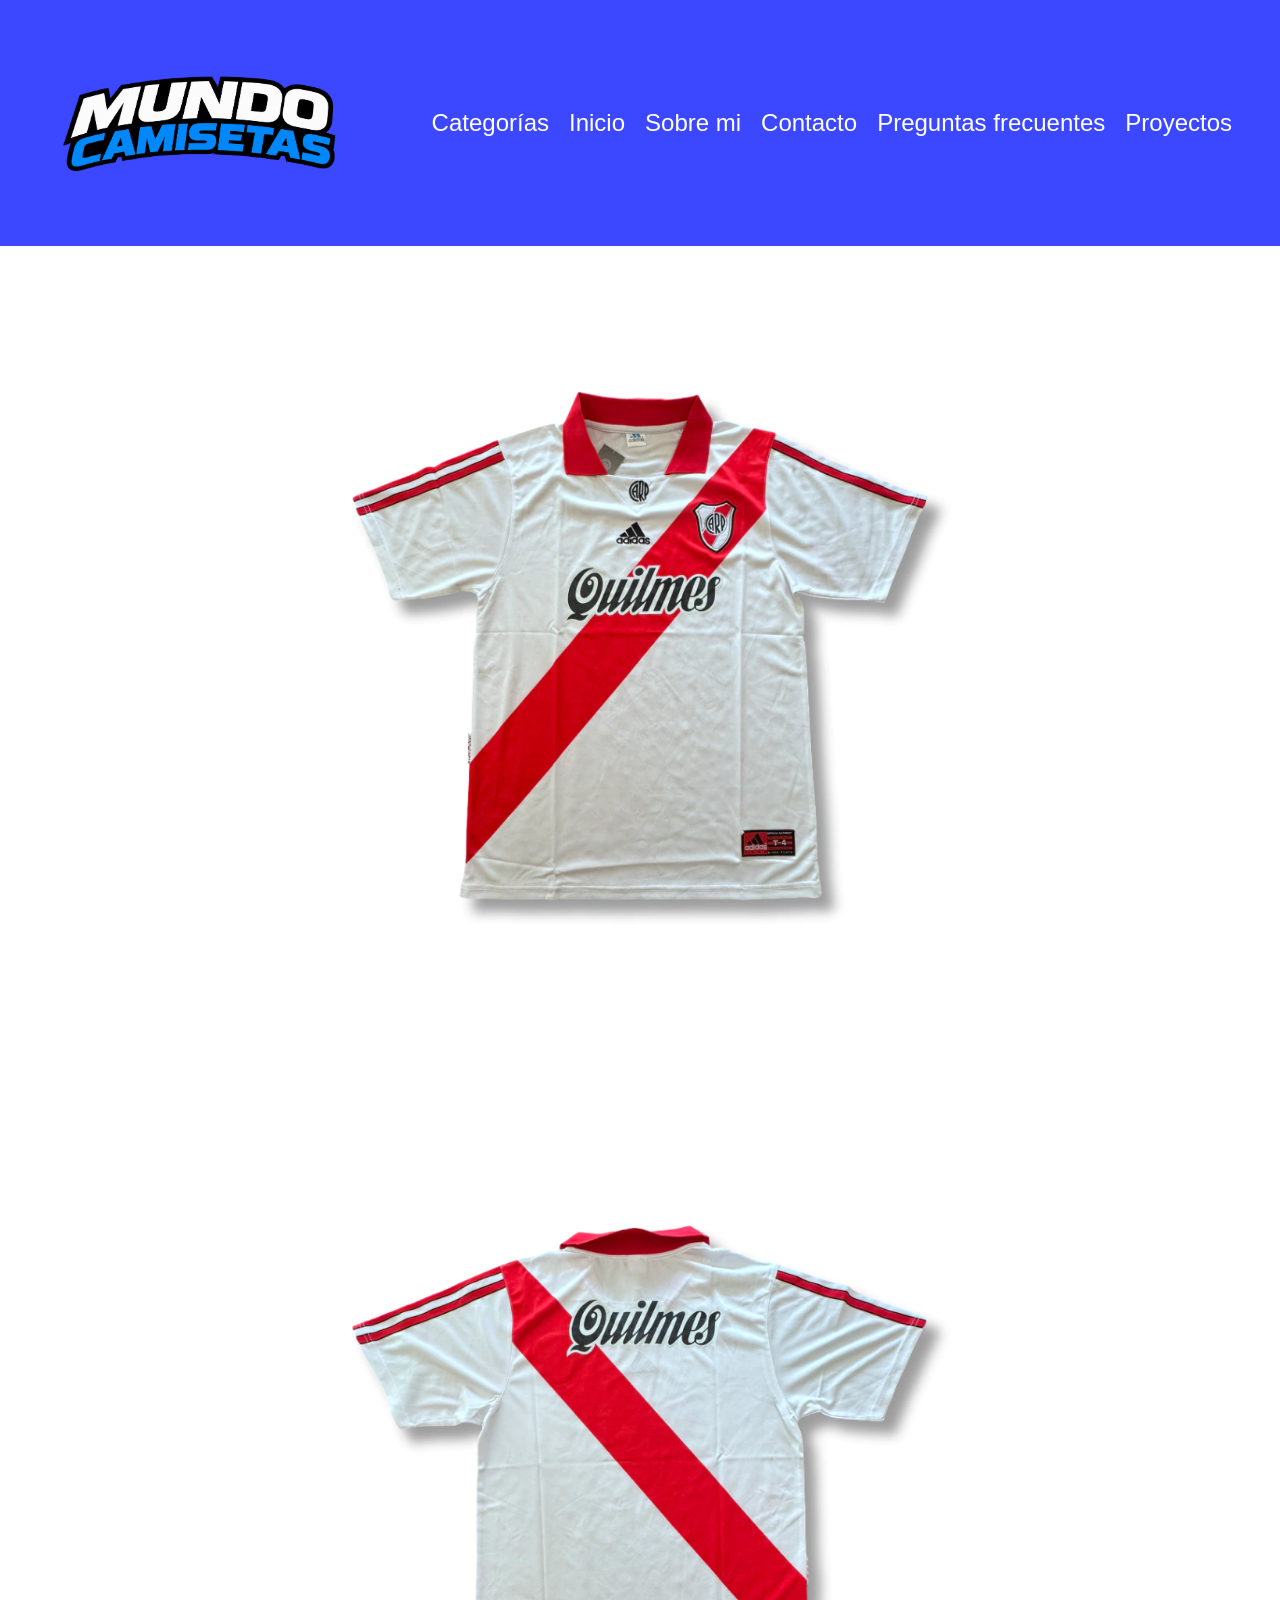
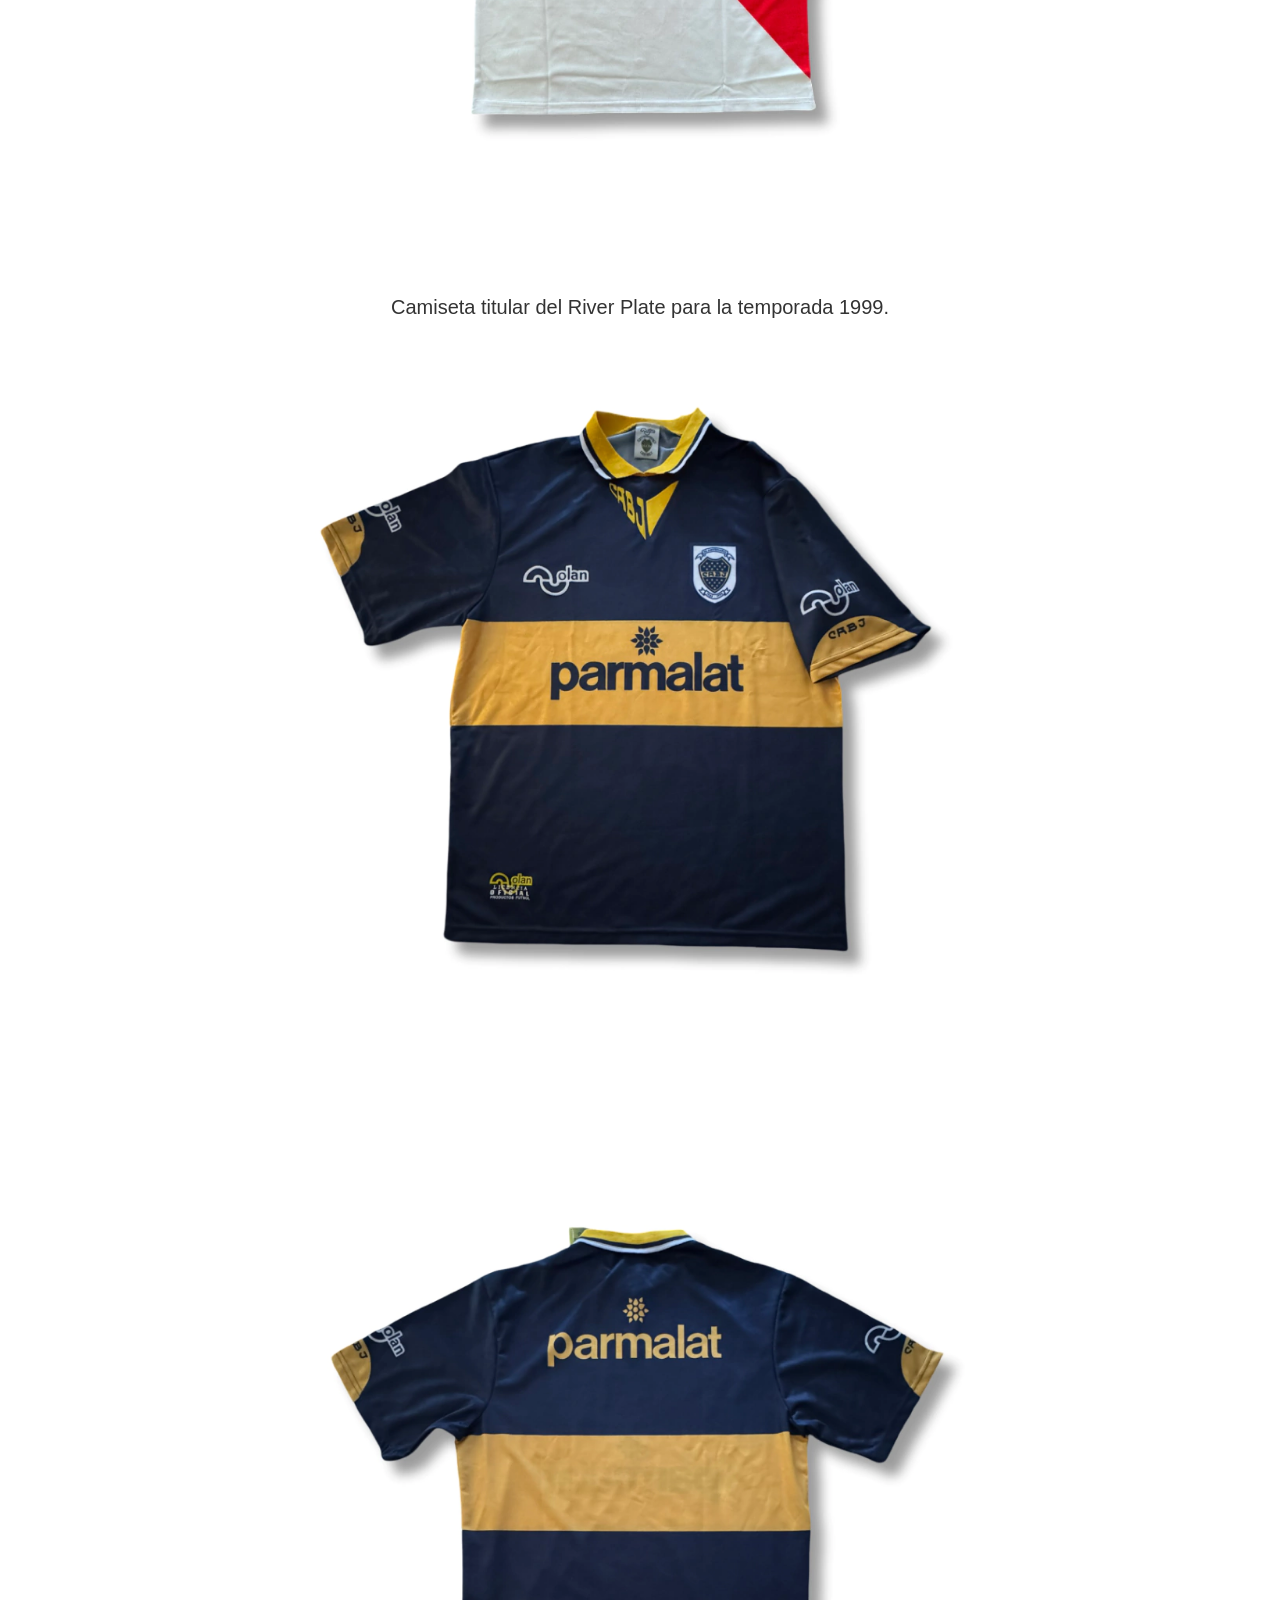
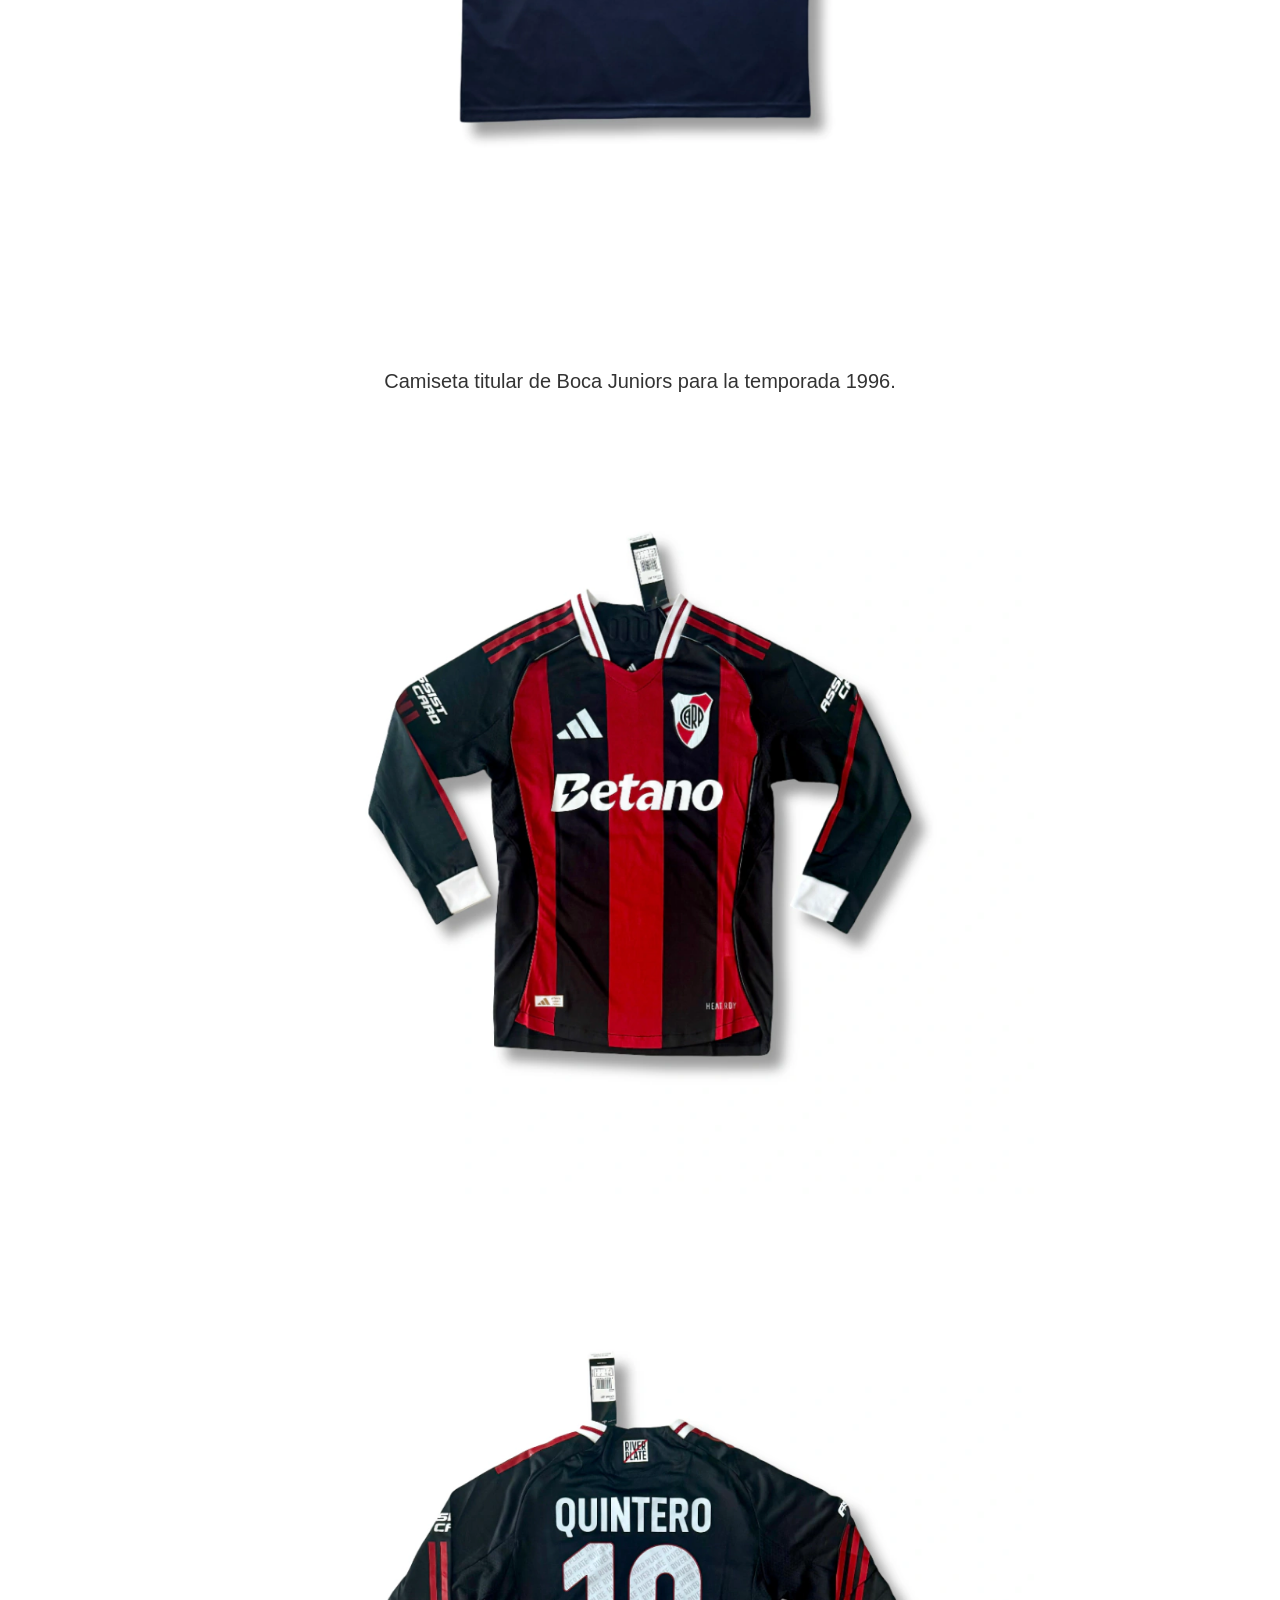
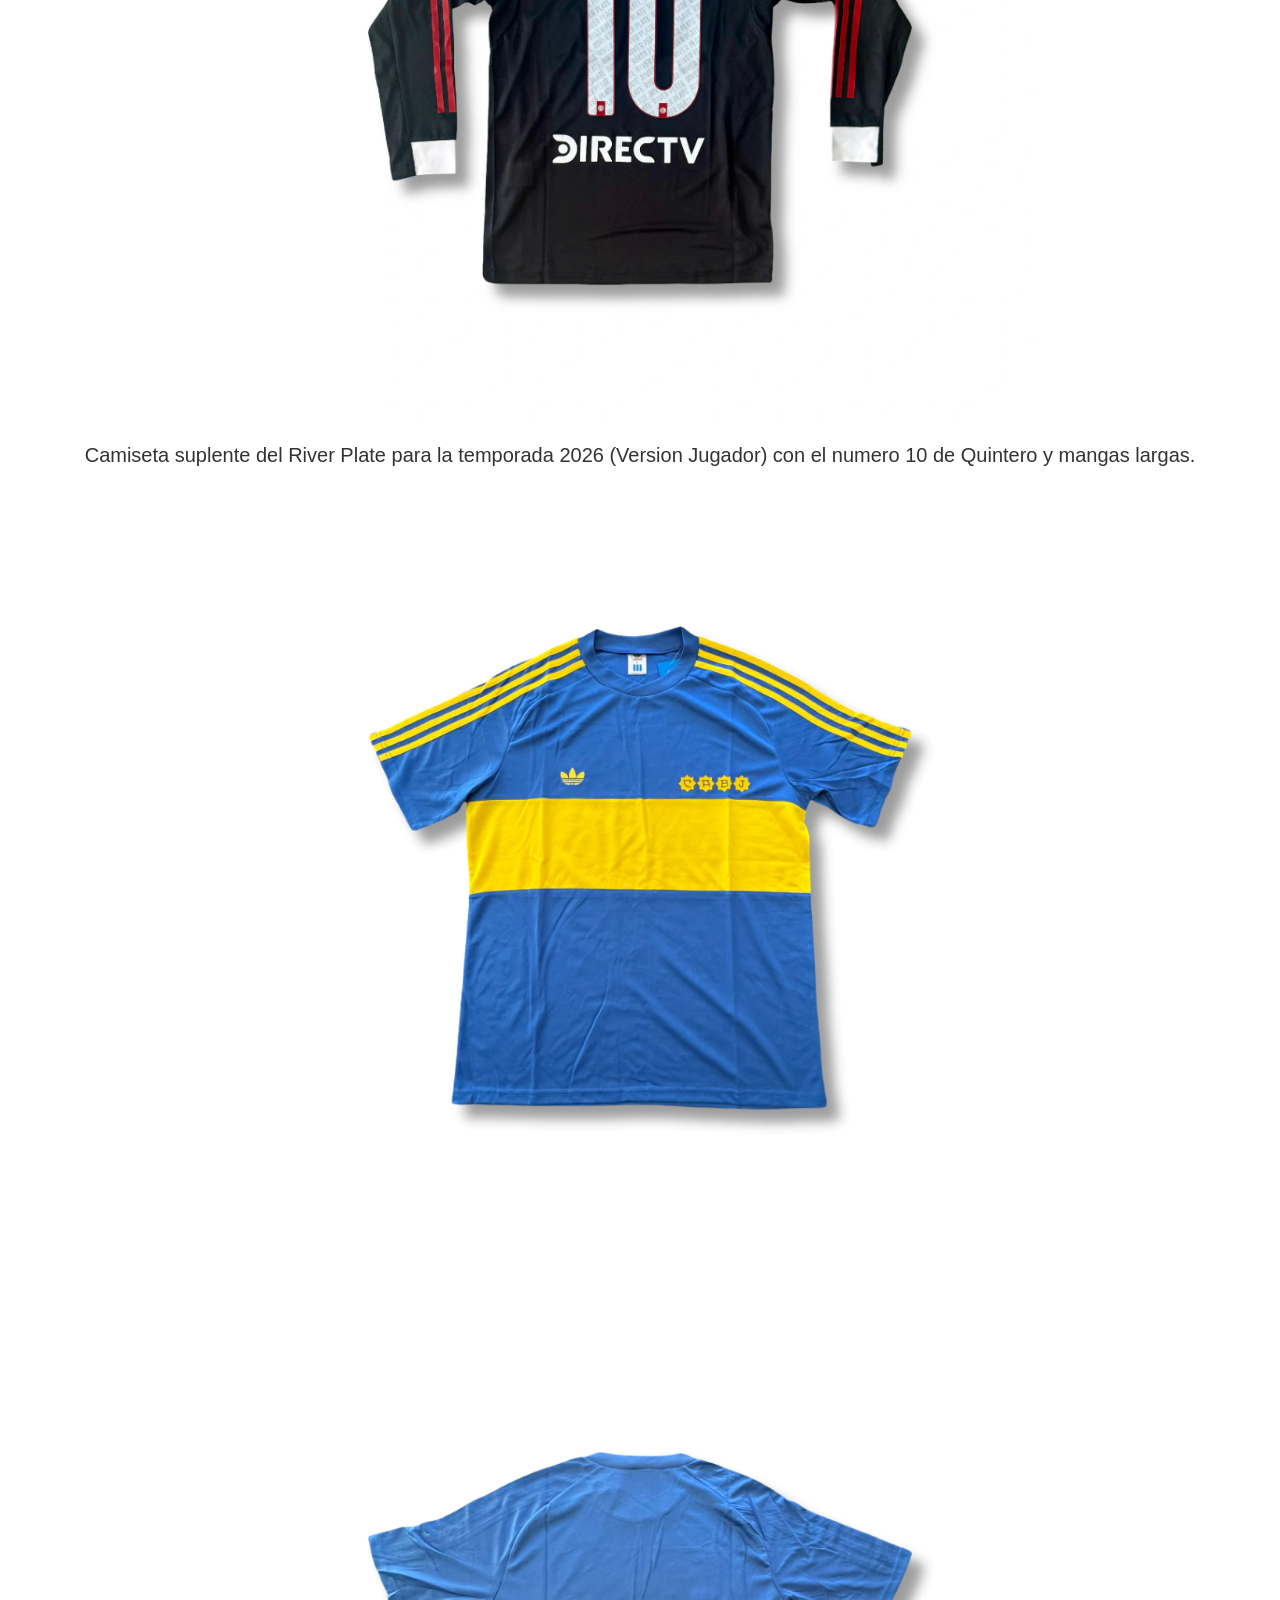
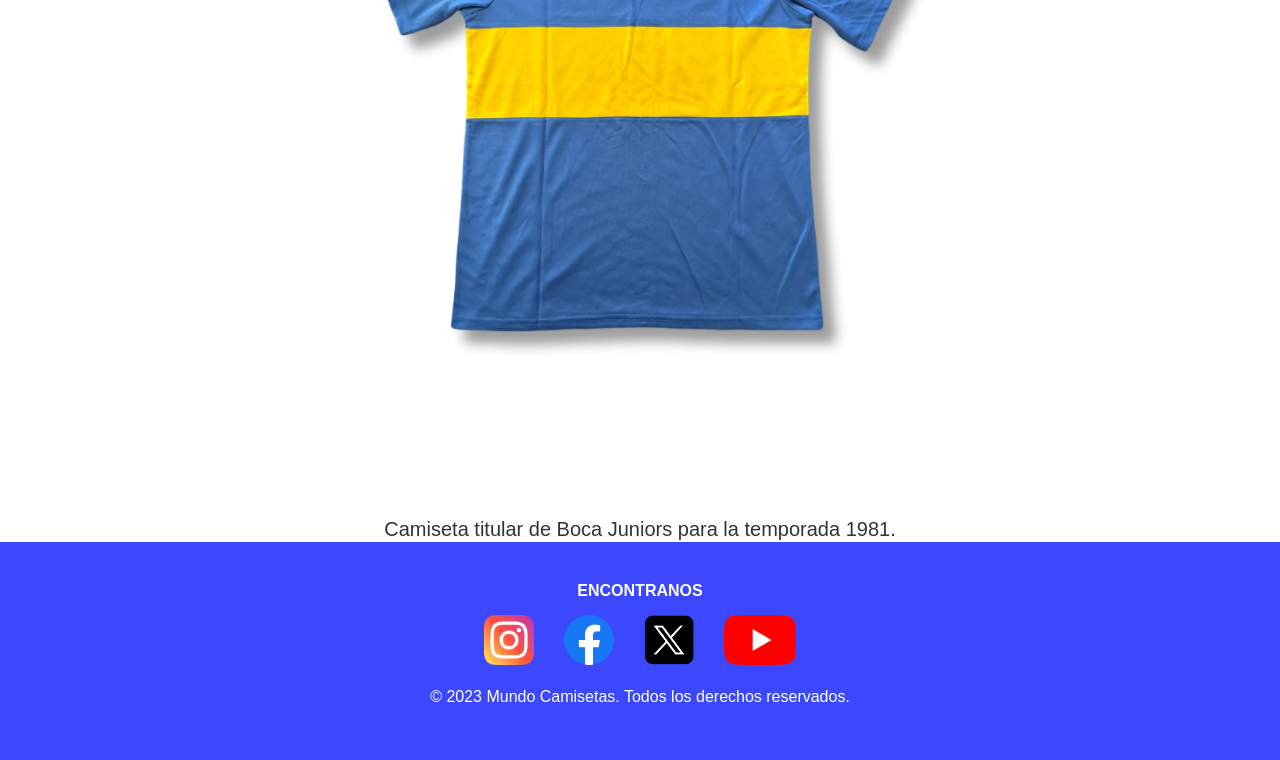
==== pages/argentina.html @ 4426f590 "Initial commit" ====
<!DOCTYPE html>
<html lang="en">
<head>
    <meta charset="UTF-8">
    <meta name="viewport" content="width=device-width, initial-scale=1.0">
    <link rel="stylesheet" href="../styles/styles.css">
    <link rel="shorcut icon" href="../assets/logos/Emblema Mundo Camisetas Futboleras.png" type="image/x-icon">
    <title>Argentina - Mundo camisetas</title>
</head>
<body>
    <header>
        <a href="#">
            <img src="../assets/logos/logo tipografia.png" alt="Logo de Mundo Camisetas" class="logo">
        </a>
        
        <!-- Navegación unificada -->
        <nav class="navbar">
            <ul class="menu-principal">
                    <!-- Categorías con su submenú -->
                <li class="menu-categorias">
                    <a href="#">Categorías</a>
                    <ul class="submenu">
                        <li><a href="./internacionales.html">Internacionales</a></li>
                        <li><a href="./argentina.html">Argentina</a></li>
                        <li><a href="./selecciones.html">Selecciones</a></li>
                        <li><a href="./seleccion argentina.html">Selección Argentina</a></li>
                    </ul>
                </li>
                <li><a href="../index.html">Inicio</a></li>
                <li><a href="./sobre-mi.html">Sobre mi</a></li>
                <li><a href="./contacto.html">Contacto</a></li>
                <li><a href="./faq.html">Preguntas frecuentes</a></li>
                <li><a href="./proyectos.html">Proyectos</a></li>
            </ul>
        </nav>
    </header>
    <main>
        <article>
            <figure>
                <img src="../assets/camisetas/river-plate-titular-retro-1999.webp" alt="Camiseta River Plate Titular Retro 1999" class="camisetas">
                <img src="../assets/camisetas/river-plate-titular-retro-1999-dorso.webp" alt="Camiseta River Plate Titular Retro 1999 Dorso" class="camisetas">
                <figcaption class="descripcion-camisetas">Camiseta titular del River Plate para la temporada 1999.</figcaption>
            </figure>
        </article>
        <article>
            <figure>
                <img src="../assets/camisetas/boca-juniors-titular-retro-1996.webp" alt="Camiseta Boca Juniors Titular Retro 1996" class="camisetas">
                <img src="../assets/camisetas/boca-juniors-titular-retro-1996-dorso.webp" alt="Camiseta Boca Juniors Titular Retro 1996 Dorso" class="camisetas">
                <figcaption class="descripcion-camisetas">Camiseta titular de Boca Juniors para la temporada 1996.</figcaption>
            </figure>
        </article>
        <article>
            <figure>
                <img src="../assets/camisetas/river-plate-suplente-2026-10-quintero-mangas-largas.webp" alt="Camiseta River Plate Suplente 2026 10 Quintero Mangas Largas" class="camisetas">
                <img src="../assets/camisetas/river-plate-suplente-2026-10-quintero-mangas-largas-dorso.webp" alt="Camiseta River Plate Suplente 2026 10 Quintero Mangas Largas Dorso" class="camisetas">
                <figcaption class="descripcion-camisetas">Camiseta suplente del River Plate para la temporada 2026 (Version Jugador) con el numero 10 de Quintero y mangas largas.</figcaption>
            </figure>
        </article>
        <article>
            <figure>
                <img src="../assets/camisetas/boca-juniors-titular-retro-1981.webp" alt="Camiseta Boca Juniors Titular Retro 1981" class="camisetas">
                <img src="../assets/camisetas/boca-juniors-titular-retro-1981-dorso.webp" alt="Camiseta Boca Juniors Titular Retro 1981 Dorso" class="camisetas">
                <figcaption class="descripcion-camisetas">Camiseta titular de Boca Juniors para la temporada 1981.</figcaption>
            </figure>
        </article>
    </main>
    <footer>
        <h4 class="encontranos">ENCONTRANOS</h4>
         <ul class="rrss-list">
            <li>
                <a href="https://www.instagram.com/" target="_blank">
                    <img src="../assets/logos/instagram.png" alt="Logo de Instagram" class="rrss">
                </a>
            </li>
            <li>
                <a href="https://www.facebook.com/" target="_blank">
                    <img src="../assets/logos/facebook.png" alt="Logo de Facebook" class="rrss">
                </a>
            </li>
            <li>
                <a href="https://twitter.com/" target="_blank">
                    <img src="../assets/logos/x.png" alt="Logo de Twitter" class="rrss">
                </a>
            </li>
            <li>
                <a href="https://www.youtube.com/" target="_blank">
                    <img src="../assets/logos/yt.png" alt="Logo de YouTube" class="rrss">
                </a>
            </li>
        </ul>
        <p>&copy; 2023 Mundo Camisetas. Todos los derechos reservados.</p>
    </footer>
</body>
</html>
---- styles/styles.css ----
/* Algunas de las cosas utilizadas en el codigo fueron realizadas con ayuda de Teacher y para mayor aprendizaje fui colocando que funcion cumple las cosas que iba haciendo, 
para poder entender mejor el codigo y poder realizarlo de manera mas facil. Ademas de asi saber donde tocar si quiero realizar algun cambio */

/*Reset */

* {
    margin: 0;
    padding: 0;
    box-sizing:border-box
}

body {
    margin: 0;
    padding: 0;
    width: 100%;
}

/* Tipografía */

@import url('https://fonts.googleapis.com/css2?family=Encode+Sans+Expanded:wght@100;200;300;400;500;600;700;800;900&display=swap');
@import url('https://fonts.googleapis.com/css2?family=Domine:wght@400..700&display=swap');


/* Header */

header {
    display: flex;
    justify-content: space-between;
    padding: 15px 30px;
    align-items: center;
}

/* Footer */

.encontranos {
    display: flex;
    justify-content: center;
    padding: 15px;
}


/* Secciones */
body{
    background-color: #ffffff;
}

header {
    background: #3b48ff;
    color: white;
    padding: 3rem;
}

section {
  background-color: #ffffff;  /* 1. Color de fondo */
  margin: 1rem; /* 2. Espaciado exterior */
  padding: 10rem; /* 3. Espaciado interior */
}

footer {
    background-color: #3b48ff;
    width: 100%;                  /* Ocupa el 100% del ancho de la ventana */
    margin: 0;                    /* Elimina cualquier margen exterior */
    padding: 25px 20px;
}




/* Tamaño de imagenes */

.logo {
    display: block;   /* Permite que responda al margin auto */
    margin: 0 auto;   /* Centra la imagen horizontalmente */
    height: 150px;
    width: auto;      /* Mantiene la proporción de la imagen */
}


.rrss {
    height: 50px;
    width: auto;
}

.camisetas {
    height: 800px;             /* Tamaño más adecuado para una grilla/fila */
    width: auto;               /* Mantiene la proporción de la foto */
    margin: 0 auto;
}

.camiseta-inversa {
    height: 800px;             /* Tamaño más adecuado para una grilla/fila */
    width: auto;               /* Mantiene la proporción de la foto */
    margin: 0 auto;
}

.catalogo-camisetas {
    display: flex;             /* Coloca las tarjetas una al lado de la otra */
    justify-content: center;   /* Centra la fila en la pantalla */
    flex-wrap: wrap;           /* Permite que bajen a la siguiente línea si no entran */
    gap: 20px;                 /* Espacio entre cada tarjeta */
}




/* Tipografías */

h1, h2, h3, h4, h5, h6 {
    font-family: 'Encode Sans Expanded', sans-serif;
    text-align: center;
}

p {
    font-family: 'Encode Sans Expanded', sans-serif;
    text-align: justify;
    margin: 1rem;
    text-align: center;
}

a {
    font-family: 'Encode Sans Expanded', sans-serif;
    text-align: center;
}

main {
    font-family: 'Encode Sans Expanded', sans-serif;
}

.descripcion-camisetas {
    font-family: 'Domine', sans-serif;
    text-align: center;
    margin-top: 10px;
    font-size: 18px;
}
.las-mas-buscadas {
    font-family: 'Domine', sans-serif;
    text-align: center;
    margin-top: 10px;
    font-size: 18px;
}

/* LISTAS Y ENLACES*/

/* Lista principal horizontal */
.menu-principal {
    list-style: none;
    padding: 0;
    margin: 0;
    display: flex;
    justify-content: center;
    align-items: center;
    gap: 20px;
}

/* Enlaces base */
.menu-principal a {
    font-size: 24px;
    text-decoration: none;
    color: #ffffff;
}

/* Posicionamiento para el submenú */
.menu-categorias {
    position: relative; /* Clave para ubicar el desplegable */
}

/* Submenú de categorías (oculto por defecto) */
.submenu{
    display: none; /* 1. Oculta el menú por defecto para que no se vea hasta que el usuario pase el cursor */
    position: absolute;     /* 2. Lo saca del flujo normal del documento y lo posiciona respecto a su padre (.menu-categorias) */
    top: 100%;              /* 3. Lo ubica exactamente debajo del elemento padre (al 100% de la altura de "Categorías") */
    left: 0;                /* 4. Alinea el borde izquierdo del submenú con el borde izquierdo del botón "Categorías" */
    list-style: none;    /* 5. Quita los puntos/viñetas por defecto de la lista <ul> */
    padding: 20px;    /* 6. Agrega espacio interno (aire) alrededor de los elementos del submenú */
    margin: 0;    /* 7. Elimina los márgenes exteriores por defecto que trae la etiqueta <ul> */
    background-color: #070707;     /* 8. Fondo blanco para que los textos sean legibles y no se trasluzca lo que esté atrás */
    box-shadow: 0 4px 8px #6372ff;     /* 9. Aplica una sombra suave alrededor del cuadro para darle efecto de profundidad/flotación */
    min-width: 180px;     /* 10. Define un ancho mínimo para que las opciones no se compriman si el texto es corto */
    border-radius: 4px;     /* 11. Redondea levemente las cuatro esquinas de la tarjeta desplegable */
    z-index: 10;     /* 12. Controla la capa de superposición para que el menú flote por encima de otros elementos (como imágenes o títulos) */
}

.submenu li a:hover{
    color: #346eec;
    margin: 8px 0;
}

/* Muestra las categorías al pasar el mouse por encima */
.menu-categorias:hover .submenu {
    display: block;
}

.rrss-list {
    list-style: none; /* Elimina los puntos de la lista */
    display: flex;    /* Muestra los elementos en línea */
    justify-content: center; /* Centra los elementos horizontalmente */
    gap: 30px;        /* Espacio entre cada elemento de la lista */
}

/* Textos */

/* Margen para el título principal */
h1 {
    margin-top: 30px;
    margin-bottom: 20px;
}

/* Margen para "CATEGORIAS" */
h2 {
    margin-top: 25px;
    margin-bottom: 15px;
}

/* Margen para h3 */
h3 {
    margin-top: 20px;
    margin-bottom: 10px;
}

/* Margen para los párrafos */
p {
    margin-top: 15px;
    margin-bottom: 25px;
    line-height: 1.6; /* Opcional: aumenta la separación entre las líneas de un mismo texto */
}

footer {
    text-align: center; /* Centra el texto dentro del footer */
    color: #ffffff;       /* Color del texto */
}


/* DISEÑO DE LA PAGINA "SOBRE MI" */

/* diseño de la biografía */

/* El rectángulo contenedor */
.tarjeta-perfil {
    background-color: #ffffff;
    max-width: 800px;             /* Ancho máximo para que no se estire de más */
    margin: 40px auto;            /* Centra la tarjeta horizontalmente */
    padding: 30px;                /* Espacio interno entre el borde y el contenido */
    border-radius: 12px;          /* Esquinas redondeadas */
    box-shadow: 0 4px 15px rgba(0, 0, 0, 0.1); /* Sombra suave para darle relieve */
    
    /* Distribución con Flexbox */
    display: flex;
    align-items: center;          /* Centra la foto y el texto verticalmente */
    gap: 30px;                    /* Separación entre la imagen y el texto */
}

/* La imagen de perfil */
.foto-perfil {
    width: 180px;
    height: 180px;
    object-fit: cover;            /* Evita que la foto se deforme */
    border-radius: 50%;           /* La hace circular (si preferís cuadrada con esquinas suaves, cambiá a 8px) */
    flex-shrink: 0;               /* Evita que la imagen se achique si el texto es largo */
}

/* El texto de la biografía */
.bio-perfil h2 {
    font-family: 'Domine', sans-serif;
    margin-top: 0;
    margin-bottom: 12px;
    color: #222222;
}

.bio-perfil p {
    font-family: 'Domine', sans-serif;
    color: #000000;
    line-height: 1.6;             /* Altura de línea para mejorar la lectura */
    margin-bottom: 10px;
}

.logo-sobre-mi {
    display: block;               /* Permite que responda al margin auto */
    margin: 20px auto;            /* Centra la imagen horizontalmente y agrega espacio arriba y abajo */
    height: 150px;
    width: auto;                  /* Mantiene la proporción de la imagen */
}

.logo-sobre-mi-texto {
    font-family: 'Domine', sans-serif; /* Fuente consistente con el resto del sitio */
    text-align: center;           /* Centra el texto debajo del logo */
    font-size: 16px;              /* Tamaño de fuente adecuado */
    color: #333333;               /* Color del texto */
    margin-top: 8px;              /* Espacio entre el logo y el texto */
}

/* DISEÑO DE LA PAGINA "CONTACTANOS" */

.contacto-formulario {
    max-width: 600px;
    margin: 40px auto;
    padding: 30px;
    background-color: #f9f9f9;
    border-radius: 12px;
    box-shadow: 0 4px 15px #0000001a;
}

.contacto-formulario form {
    display: flex;
    flex-direction: column;
    gap: 15px;
}

.contacto-formulario input {
    padding: 12px;
    border: 1px solid #ccc;
    border-radius: 8px;
    font-family: 'Domine', sans-serif;
}

.contacto-formulario input[type="submit"] {
    background-color: #007bff;
    color: #fff;
    border: none;
    cursor: pointer;
}

.contacto-formulario input[type="submit"]:hover {
    background-color: #0056b3;
}

/* CAMISETAS MAS BUSCADAS*/

.catalogo-camisetas {
    display: flex;
    justify-content: space-around;
}


/*  LA TARJETA (El rectángulo contenedor) */
.tarjeta-camiseta {
    background-color: #ffffff;
    width: 640px;                  /* Box Model: ancho fijo del rectángulo */
    padding: 44px;                 /* Box Model: espacio interno */
    border: 2px solid #5687f0;     /* Borde del rectángulo */
    border-radius: 12px;           /* Bordes redondeados */
    box-shadow: 0 4px 12px #00000014; /* Sombra sutil */

    /* Flexbox principal: apila imagen arriba e info abajo */
    display: flex;
    flex-direction: column;
    justify-content: space-between; /* Empuja la info al fondo si la tarjeta crece */
}

/*  IMAGEN DE LA CAMISETA (Parte superior)  */
.tarjeta-camiseta .camiseta {
    margin: 0;                     /* Quita el margen por defecto de figure */
    width: 100%;
    text-align: center;
}

.camisetas {
    width: 100%;
    height: 800px;
    object-fit: contain;           /* Mantiene la proporción de la foto */
    margin-bottom: 20px;           /* Box Model: separación con el bloque inferior */
}



/*  BLOQUE INFERIOR (Flexbox en fila)  */
.info-camiseta {
    display: flex;
    flex-direction: row;           /* Alinea texto y botón lado a lado */
    justify-content: space-between;/* Texto a la izquierda, botón a la derecha */
    align-items: center;           /* Centrado vertical entre ambos */
    gap: 12px;                     /* Espacio de seguridad entre el texto y el botón */
}

.descripcion-camisetas {
    font-size: 20px;
    font-weight: 500;
    color: #333333;
    line-height: 1.3;
    margin: 0;                     /* Evita que los márgenes por defecto desalineen el flex */
}

/*  BOTÓN COMPRAR  */
.btn-comprar {
    display: inline-block;
    padding: 10px 20px;             /* Box Model: tamaño del botón */
    background-color: #007bff;
    color: #ffffff;
    text-decoration: none;
    font-size: 0.9rem;
    font-weight: 600;
    border-radius: 6px;
    white-space: nowrap;           /* Evita que la palabra "Comprar" se parta en dos líneas */
}

.btn-comprar:hover {
    background-color: #0056b3;
}


.presentacion-camisetas {
    display: flex;
    justify-content: center;
    padding: 10px;
}
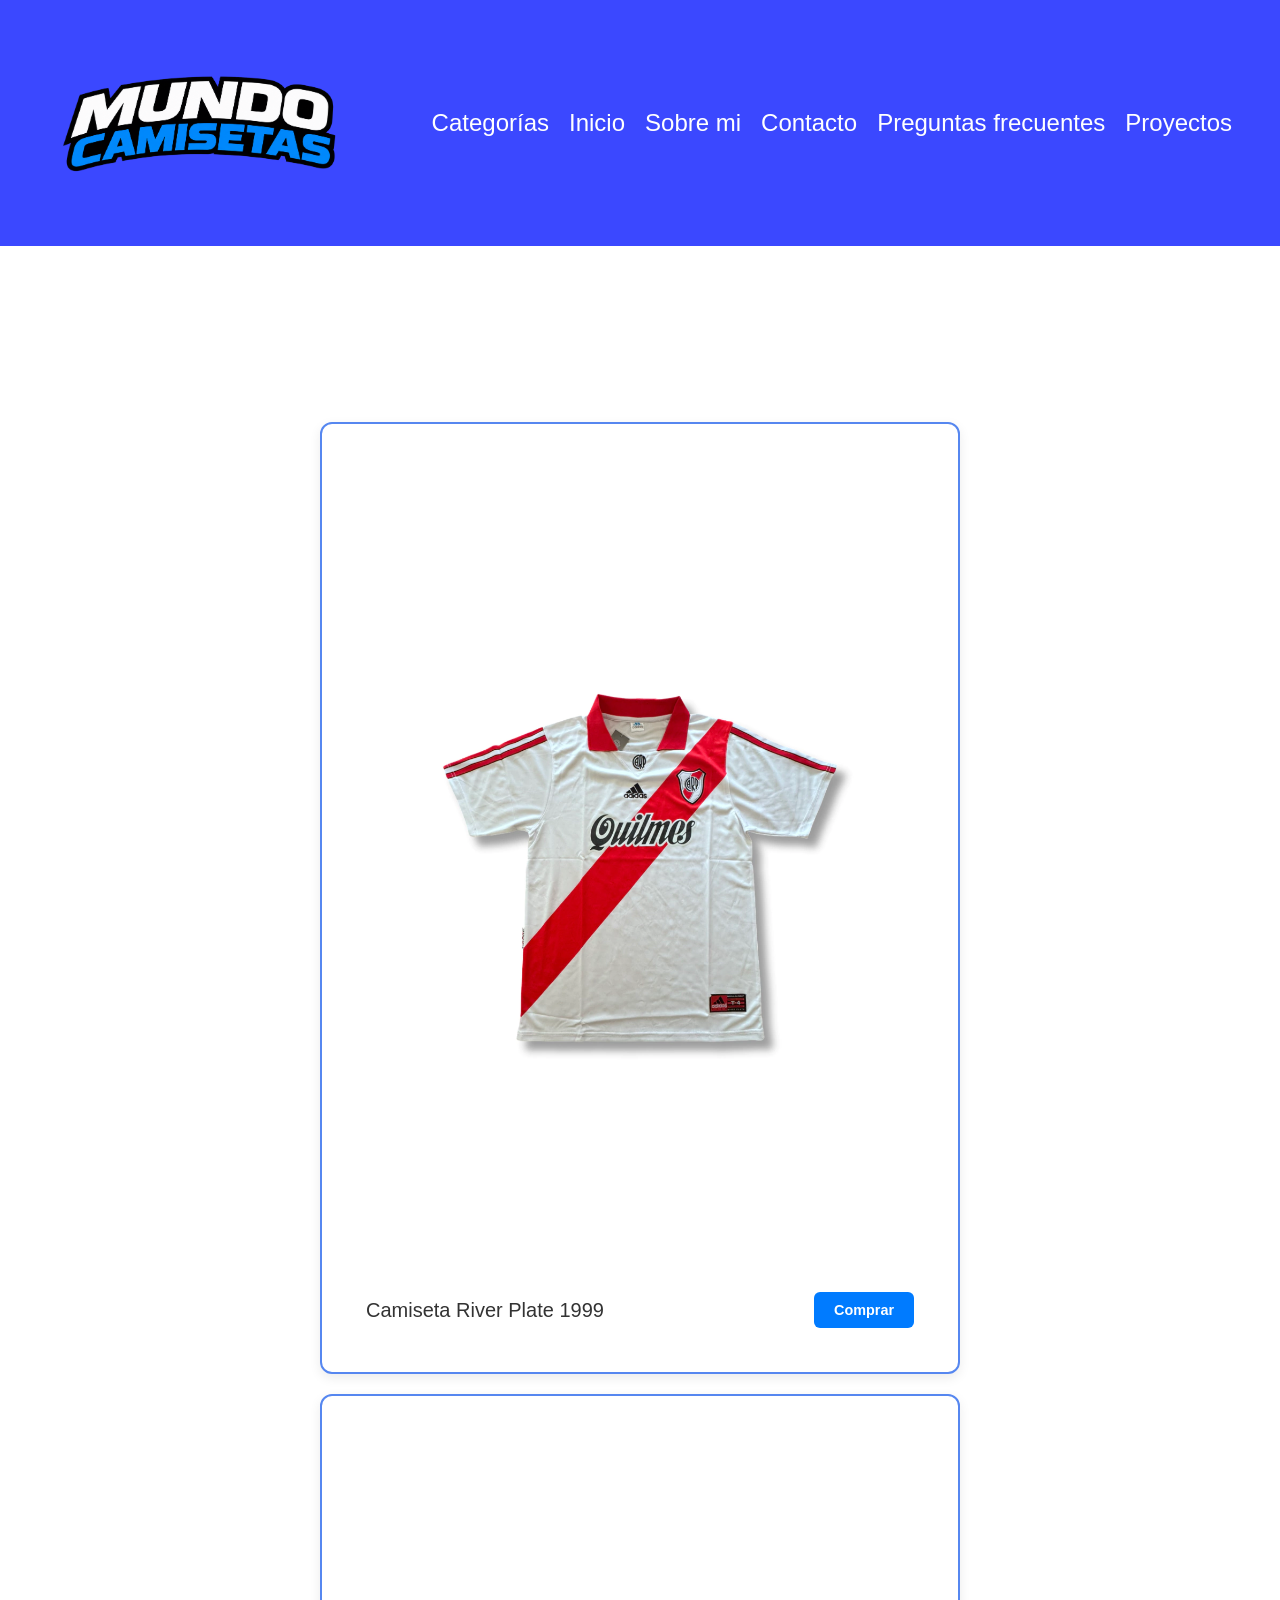
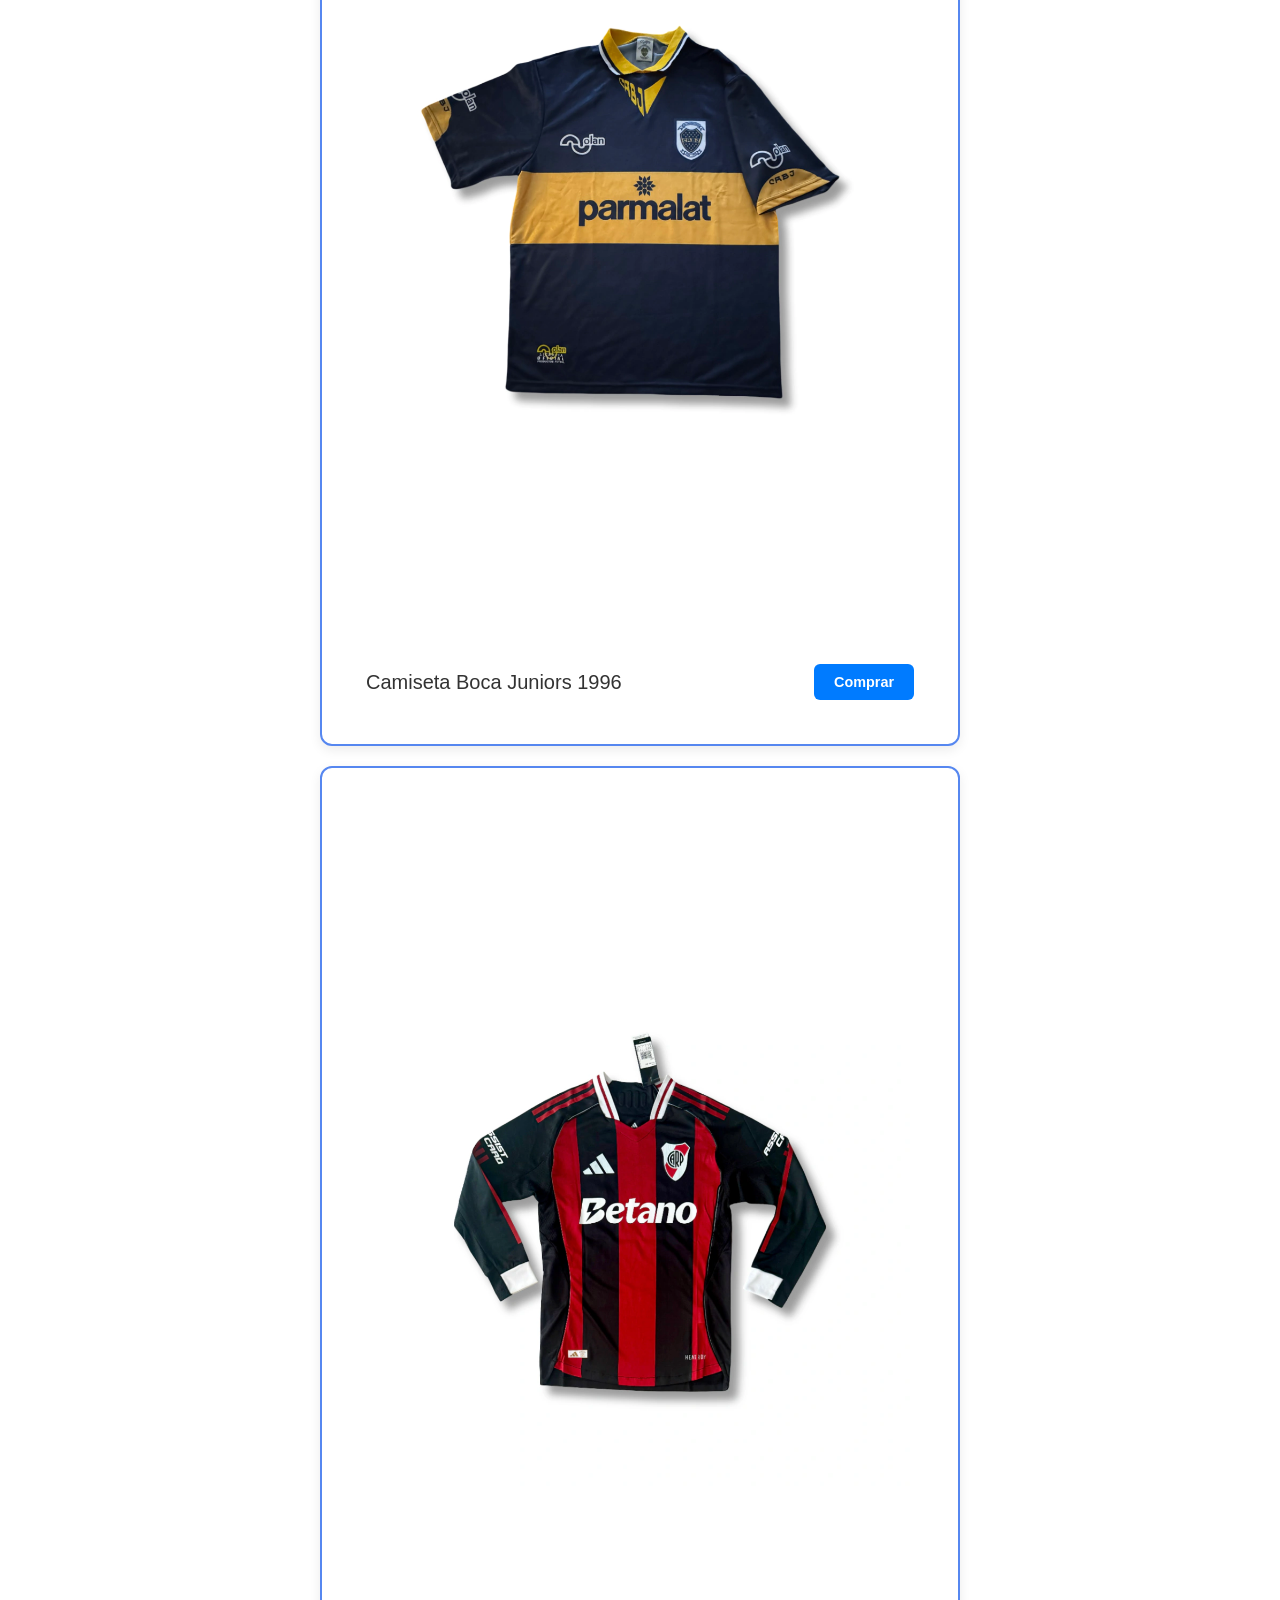
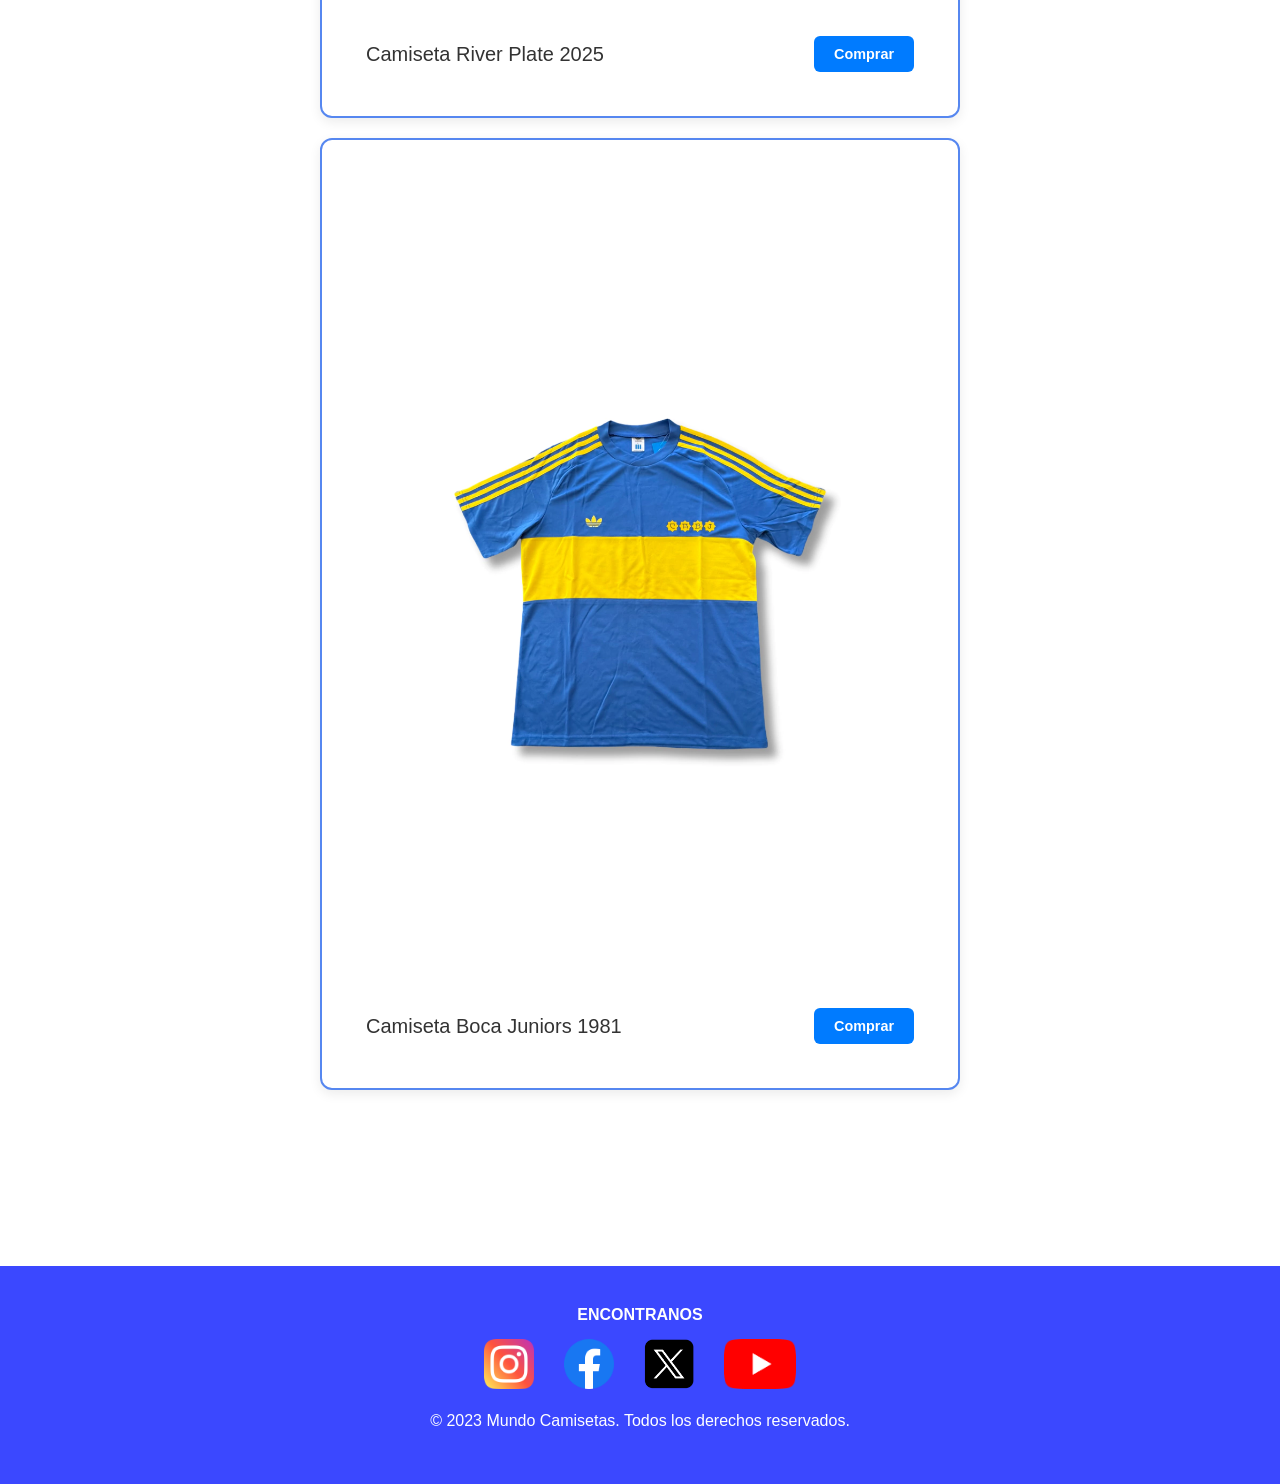
==== commit 78b0b76e: "CSS GRID Se le agrego CSS Grid al proyecto." ====
--- a/pages/argentina.html
+++ b/pages/argentina.html
@@ -35,34 +35,51 @@
         </nav>
     </header>
     <main>
-        <article>
-            <figure>
-                <img src="../assets/camisetas/river-plate-titular-retro-1999.webp" alt="Camiseta River Plate Titular Retro 1999" class="camisetas">
-                <img src="../assets/camisetas/river-plate-titular-retro-1999-dorso.webp" alt="Camiseta River Plate Titular Retro 1999 Dorso" class="camisetas">
-                <figcaption class="descripcion-camisetas">Camiseta titular del River Plate para la temporada 1999.</figcaption>
+    <section class="catalogo-camisetas">
+            <!-- Camiseta River Plate 1999 -->
+        <article class="tarjeta-camiseta">
+            <figure class="camiseta">
+                <img src="../assets/camisetas/clubes argentina/river-plate-titular-retro-1999.webp" alt="Camiseta River Plate 1999" class="camisetas">
             </figure>
+            <div class="info-camiseta">
+                <p class="descripcion-camisetas">Camiseta River Plate 1999</p>
+                <a href="../pages/contacto.html" class="btn-comprar">Comprar</a>
+            </div>
         </article>
-        <article>
-            <figure>
-                <img src="../assets/camisetas/boca-juniors-titular-retro-1996.webp" alt="Camiseta Boca Juniors Titular Retro 1996" class="camisetas">
-                <img src="../assets/camisetas/boca-juniors-titular-retro-1996-dorso.webp" alt="Camiseta Boca Juniors Titular Retro 1996 Dorso" class="camisetas">
-                <figcaption class="descripcion-camisetas">Camiseta titular de Boca Juniors para la temporada 1996.</figcaption>
+
+            <!-- Camiseta Boca 1996 -->
+        <article class="tarjeta-camiseta">
+            <figure class="camiseta">
+                <img src="../assets/camisetas/clubes argentina/boca-juniors-titular-retro-1996.webp" alt="Camiseta Boca 1996" class="camisetas">
             </figure>
+                <div class="info-camiseta">
+                    <p class="descripcion-camisetas">Camiseta Boca Juniors 1996</p>
+                    <a href="../pages/contacto.html" class="btn-comprar">Comprar</a>
+                </div>
+            </article>
+
+            <!-- Camiseta River Plate 2025 -->
+        <article class="tarjeta-camiseta">
+            <figure class="camiseta">
+                <img src="../assets/camisetas/clubes argentina/river-plate-suplente-2026-10-quintero-mangas-largas.webp" alt="Camiseta River Plate 2025" class="camisetas">
+            </figure>
+            <div class="info-camiseta">
+                <p class="descripcion-camisetas">Camiseta River Plate 2025</p>
+                <a href="../pages/contacto.html" class="btn-comprar">Comprar</a>
+            </div>
         </article>
-        <article>
-            <figure>
-                <img src="../assets/camisetas/river-plate-suplente-2026-10-quintero-mangas-largas.webp" alt="Camiseta River Plate Suplente 2026 10 Quintero Mangas Largas" class="camisetas">
-                <img src="../assets/camisetas/river-plate-suplente-2026-10-quintero-mangas-largas-dorso.webp" alt="Camiseta River Plate Suplente 2026 10 Quintero Mangas Largas Dorso" class="camisetas">
-                <figcaption class="descripcion-camisetas">Camiseta suplente del River Plate para la temporada 2026 (Version Jugador) con el numero 10 de Quintero y mangas largas.</figcaption>
+
+            <!-- Camiseta titular de Boca Juniors para la temporada 1981 -->
+        <article class="tarjeta-camiseta">
+            <figure class="camiseta">
+                <img src="../assets/camisetas/clubes argentina/boca-juniors-titular-retro-1981.webp" alt="Camiseta Boca Juniors 1981" class="camisetas">
             </figure>
+            <div class="info-camiseta">
+                    <p class="descripcion-camisetas">Camiseta Boca Juniors 1981</p>
+                    <a href="../pages/contacto.html" class="btn-comprar">Comprar</a>
+            </div>
         </article>
-        <article>
-            <figure>
-                <img src="../assets/camisetas/boca-juniors-titular-retro-1981.webp" alt="Camiseta Boca Juniors Titular Retro 1981" class="camisetas">
-                <img src="../assets/camisetas/boca-juniors-titular-retro-1981-dorso.webp" alt="Camiseta Boca Juniors Titular Retro 1981 Dorso" class="camisetas">
-                <figcaption class="descripcion-camisetas">Camiseta titular de Boca Juniors para la temporada 1981.</figcaption>
-            </figure>
-        </article>
+    </section>
     </main>
     <footer>
         <h4 class="encontranos">ENCONTRANOS</h4>
--- a/styles/styles.css
+++ b/styles/styles.css
@@ -234,61 +234,62 @@
 
 /* DISEÑO DE LA PAGINA "SOBRE MI" */
 
-/* diseño de la biografía */
-
-/* El rectángulo contenedor */
-.tarjeta-perfil {
-    background-color: #ffffff;
-    max-width: 800px;             /* Ancho máximo para que no se estire de más */
-    margin: 40px auto;            /* Centra la tarjeta horizontalmente */
-    padding: 30px;                /* Espacio interno entre el borde y el contenido */
-    border-radius: 12px;          /* Esquinas redondeadas */
-    box-shadow: 0 4px 15px rgba(0, 0, 0, 0.1); /* Sombra suave para darle relieve */
-    
-    /* Distribución con Flexbox */
-    display: flex;
-    align-items: center;          /* Centra la foto y el texto verticalmente */
-    gap: 30px;                    /* Separación entre la imagen y el texto */
-}
-
-/* La imagen de perfil */
-.foto-perfil {
-    width: 180px;
-    height: 180px;
-    object-fit: cover;            /* Evita que la foto se deforme */
-    border-radius: 50%;           /* La hace circular (si preferís cuadrada con esquinas suaves, cambiá a 8px) */
-    flex-shrink: 0;               /* Evita que la imagen se achique si el texto es largo */
-}
-
-/* El texto de la biografía */
-.bio-perfil h2 {
-    font-family: 'Domine', sans-serif;
-    margin-top: 0;
-    margin-bottom: 12px;
-    color: #222222;
-}
-
-.bio-perfil p {
-    font-family: 'Domine', sans-serif;
-    color: #000000;
-    line-height: 1.6;             /* Altura de línea para mejorar la lectura */
-    margin-bottom: 10px;
-}
-
-.logo-sobre-mi {
-    display: block;               /* Permite que responda al margin auto */
-    margin: 20px auto;            /* Centra la imagen horizontalmente y agrega espacio arriba y abajo */
-    height: 150px;
-    width: auto;                  /* Mantiene la proporción de la imagen */
-}
-
-.logo-sobre-mi-texto {
-    font-family: 'Domine', sans-serif; /* Fuente consistente con el resto del sitio */
-    text-align: center;           /* Centra el texto debajo del logo */
-    font-size: 16px;              /* Tamaño de fuente adecuado */
-    color: #333333;               /* Color del texto */
-    margin-top: 8px;              /* Espacio entre el logo y el texto */
-}
+/* No puedo lograr centrar las cosas, por ejemplo: quiero hacer uso del "." para poder indicar que ahi va un espacio vacio (grid-template-areas: "img ." "img1 p1") y se me desconfigura todo */
+
+
+.sobremi-grid {
+    display: grid;
+    grid-template-areas: 
+        "img1 p1"
+        "img1 sub1"
+        "p2 img2"
+        "sub2  img2"
+        ;
+    justify-items: center;
+    align-items: center;
+    column-gap: 20px;
+    row-gap: 30px;
+    padding: 150px 35px;
+}
+
+.foto-perfil-grid {
+    grid-area: img1;
+    width: 600px;
+    border-radius: 50px;
+
+}
+
+.text1-grid {
+    font-family: Domine, sans-serif;
+    font-size: 50px;
+    grid-area: p1;
+}
+
+.sub-text1-grid {
+    font-size: 20px;
+    font-family: Domine, sans-serif;
+    grid-area: sub1;
+}
+
+.perchero-grid {
+    border-radius: 50px;
+    grid-area: img2;
+    width: 800px;
+}
+
+.texto-grid {
+    font-family: Domine, sans-serif;
+    grid-area: p2;
+}
+
+.sub-text2-grid {
+    font-size: 20px;
+    font-family: Domine, sans-serif;
+    grid-area: sub2;
+}
+
+
+
 
 /* DISEÑO DE LA PAGINA "CONTACTANOS" */
 
@@ -405,3 +406,8 @@
     padding: 10px;
 }
 
+
+/* MEDIA QUERIES */
+
+
+
